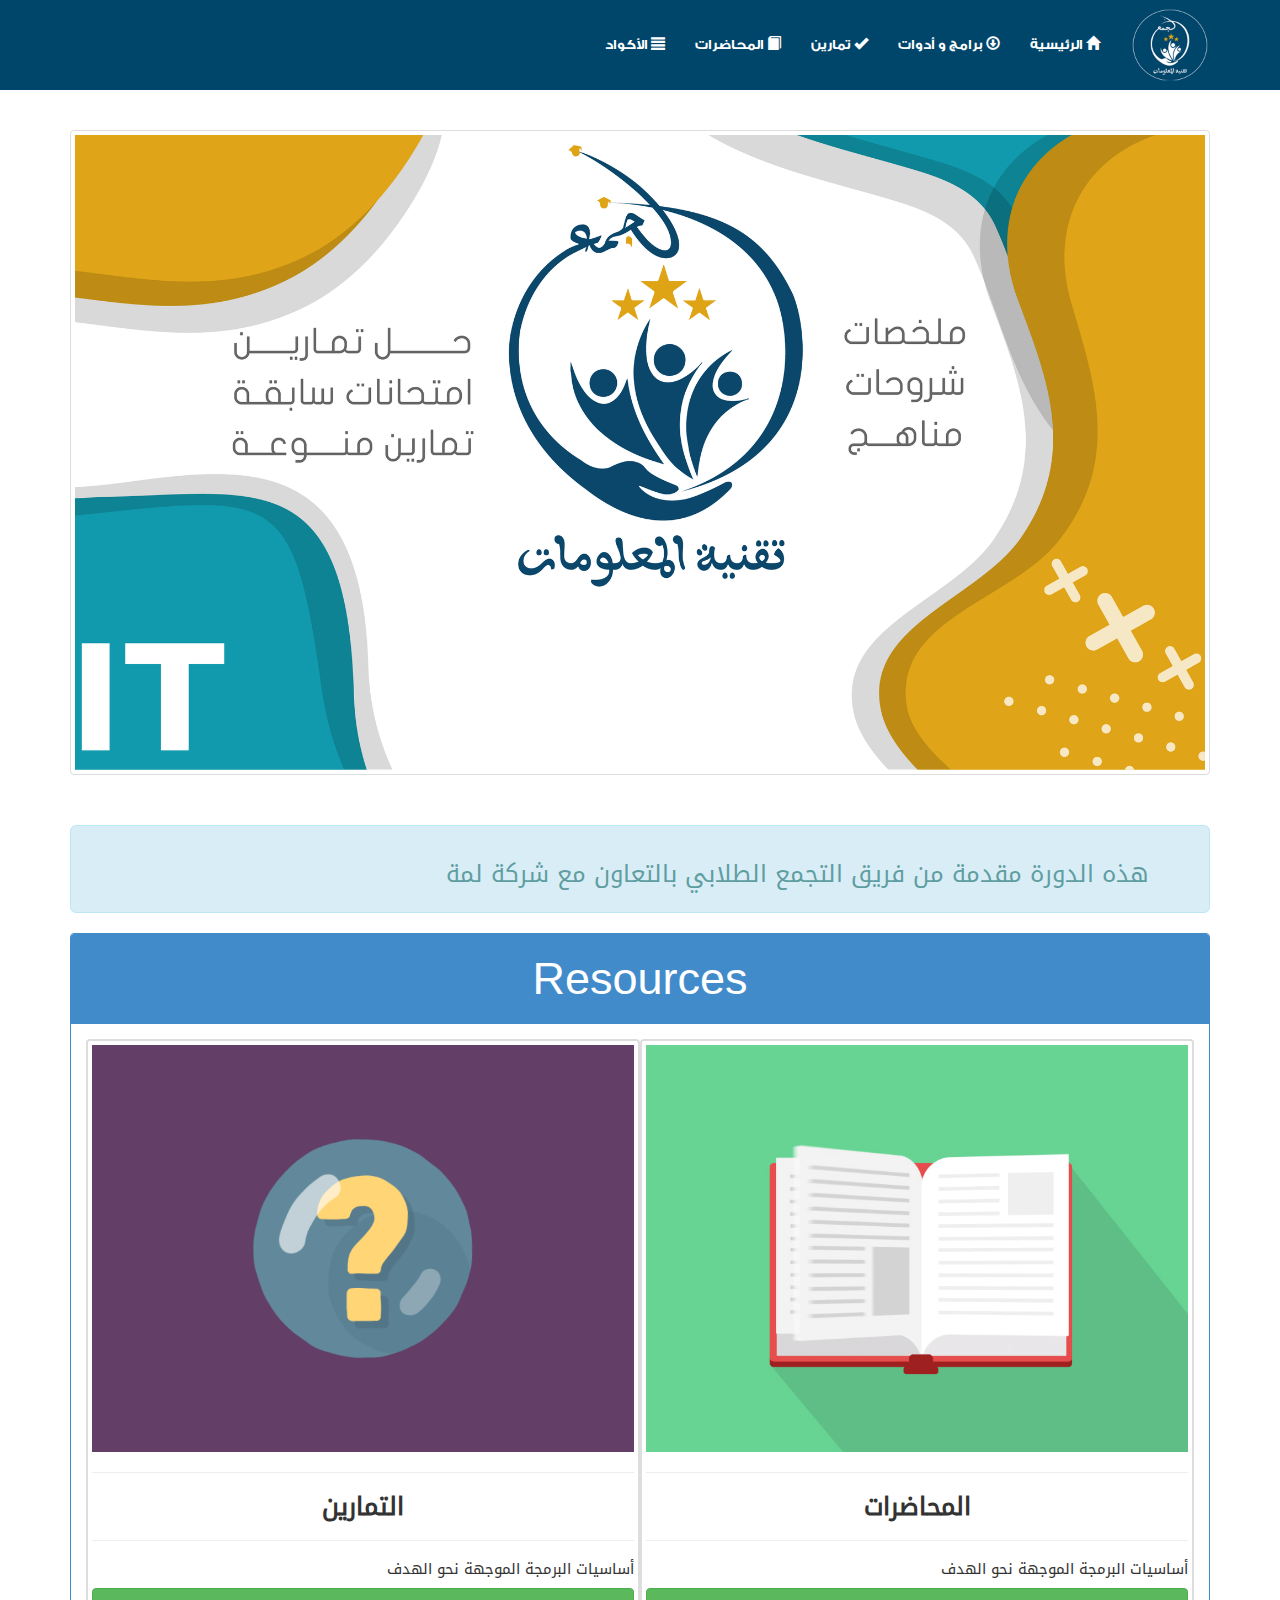
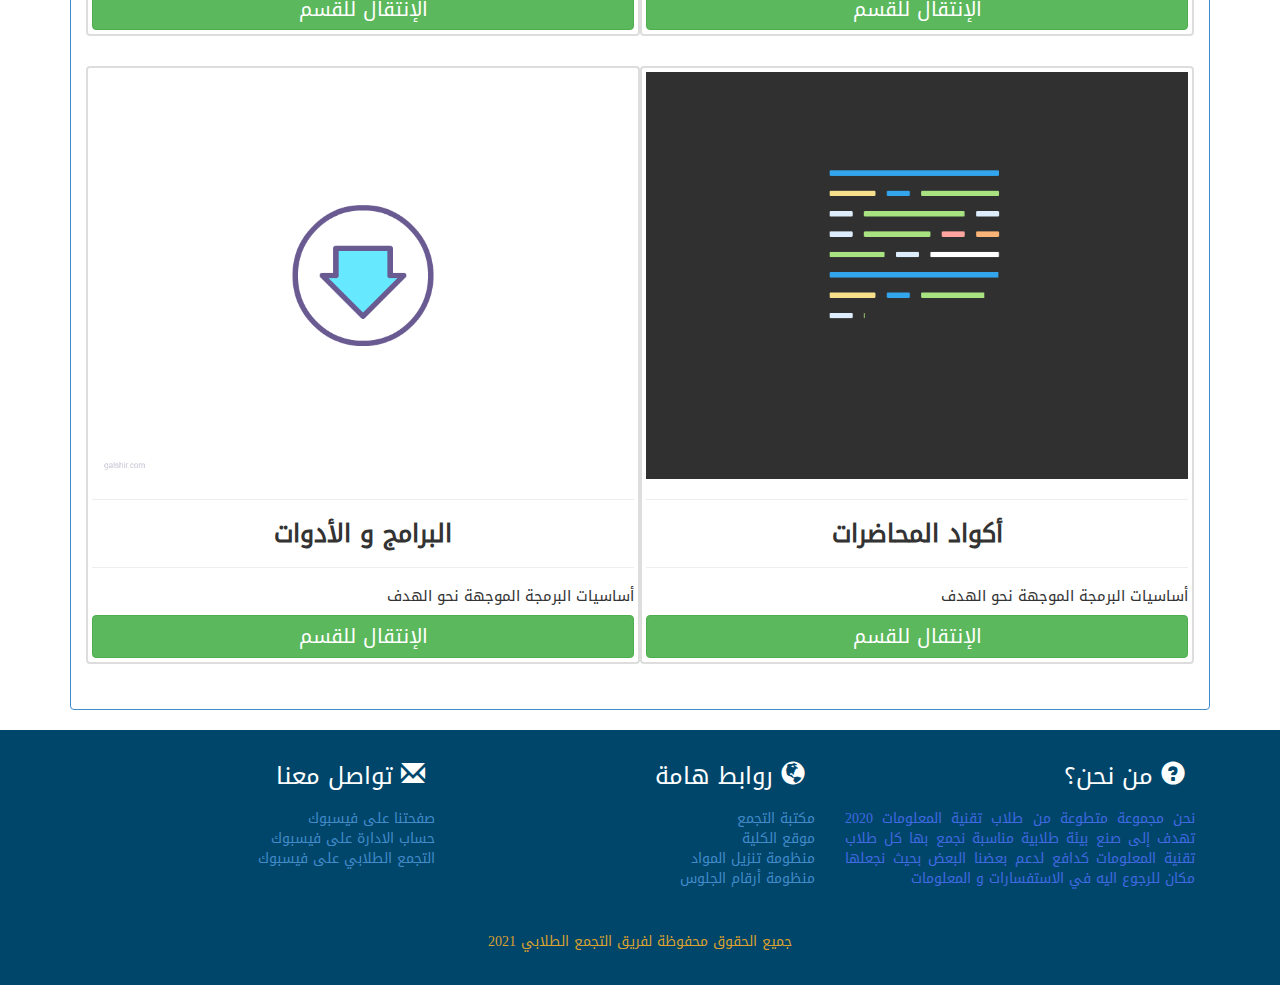
==== index.html @ ba97b431 "up" ====
<!doctype html>
<html >
  <head>
   
    
    <meta name="viewport" content="width=device-width, initial-scale=1">

    <link href="Contents/bootstrap.min.css" rel="stylesheet" />
    <link href="Contents/style.css" rel="stylesheet" />
    <link href="Contents/font.css" rel="stylesheet" />
    <link rel="icon" href="favicon.ico">

    <title>التجمع الطلابي</title>
  </head>


  <body>
    

    <nav class="navbar navbar-default navbar-fixed-top">
        <div class="container">
            <div class="navbar-header">

                <button class="navbar-toggle collapsed" data-toggle="collapse"
                        data-target="#navbar" style="margin-top:30px;">
                    <span class="icon-bar"></span>
                    <span class="icon-bar"></span>
                    <span class="icon-bar"></span>
                </button>
                <a href="~/Home/Index" class="navbar-brand">
                    <img src="images/gath_small.png" class="logo-size" />
                </a>
            </div>
            <div id="navbar" class="navbar-collapse collapse">
                <ul class="nav navbar-nav">
                    <li>
                        <a href="index.html">

                            <i class="glyphicon glyphicon-home"></i>
                            الرئيسية
                        </a>

                    </li>

                    <li>
                        <a href="OOPResuorce.html">

                            <i class="glyphicon glyphicon-download"></i>
                            برامج و أدوات
                        </a>

                    </li>

                    <li>
                        <a href="OOPQuiz.html">

                            <i class="	glyphicon glyphicon-ok"></i>
                            تمارين
                        </a>

                    </li>

                    
                    <li>
                        <a href="Slides.html">

                            <i class="	glyphicon glyphicon-book"></i>
                            المحاضرات
                        </a>

                    </li>

                    <li>
                        <a href="Codes.html">

                            <i class="	glyphicon glyphicon-align-justify"></i>
                            الأكواد
                        </a>

                    </li>

                </ul>
            </div>
        </div>
    </nav>

    <div class="container">

<img class="thumbnail img-responsive" src="images/banner1.png" style="margin-top: 30px;">


    <div class="jumbotron alert alert-info">
        <h3 style="color:cadetblue; font-family:myFont2;">هذه الدورة مقدمة من فريق التجمع الطلابي بالتعاون مع شركة لمة</h3>

        
    </div>


    <div class="panel panel-primary">
        <div class="panel-heading text-center">
            <h5 style="font-size:45px;">Resources</h5>
        </div>

    <div class="row panel-body">

        <div class="col-md-6 thumbnail" style="margin-bottom: 30px; min-height: 380px; border-width: 2px;  ">
            <img src="images/book.gif"   />
            <div class="divider " style=" font-size:20px; color:black;"><hr></div>
            <h5 style="font-size:25px; font-weight:bolder; text-align:center; font-family:myFont2">المحاضرات</h5>
            <div class="divider " style=" font-size:20px; color:black;"><hr></div>
            <h5 style="font-size: 15px; font-family: myFont2"> أساسيات البرمجة الموجهة نحو الهدف</h5>
            <a href="Slides.html" class="btn btn-success btn-block" style="font-size:20px;font-family: myFont2">الإنتقال للقسم</a>
        </div>



        <div class="col-md-6 thumbnail" style="margin-bottom: 30px; min-height: 380px; border-width: 2px;  ">
            <img src="images/3.gif"   />
            <div class="divider " style=" font-size:20px; color:black;"><hr></div>
            <h5 style="font-size:25px; font-weight:bolder; text-align:center; font-family:myFont2">التمارين</h5>
            <div class="divider " style=" font-size:20px; color:black;"><hr></div>
            <h5 style="font-size: 15px; font-family: myFont2"> أساسيات البرمجة الموجهة نحو الهدف</h5>
            <a href="OOPQuiz.html" class="btn btn-success btn-block" style="font-size:20px;font-family: myFont2">الإنتقال للقسم</a>
        </div>

        <div class="col-md-6 thumbnail" style="margin-bottom: 30px; min-height: 380px; border-width: 2px;  ">
            <img src="images/coding.gif" />
            <div class="divider " style=" font-size:20px; color:black;"><hr></div>
            <h5 style="font-size:25px; font-weight:bolder; text-align:center; font-family:myFont2">أكواد المحاضرات</h5>
            <div class="divider " style=" font-size:20px; color:black;"><hr></div>
            <h5 style="font-size: 15px; font-family: myFont2"> أساسيات البرمجة الموجهة نحو الهدف</h5>
            <a href="Codes.html" class="btn btn-success btn-block" style="font-size:20px;font-family: myFont2">الإنتقال للقسم</a>
        </div>

        <div class="col-md-6 thumbnail" style="margin-bottom: 30px; min-height: 380px; border-width: 2px;  ">
            <img src="images/download.gif" />
            <div class="divider " style=" font-size:20px; color:black;"><hr></div>
            <h5 style="font-size:25px; font-weight:bolder; text-align:center; font-family:myFont2">البرامج و الأدوات</h5>
            <div class="divider " style=" font-size:20px; color:black;"><hr></div>
            <h5 style="font-size: 15px; font-family: myFont2"> أساسيات البرمجة الموجهة نحو الهدف</h5>
            <a href="OOPResuorce.html" class="btn btn-success btn-block" style="font-size:20px;font-family: myFont2">الإنتقال للقسم</a>
        </div>

    </div>


</div>



</div>
    <!--Footer-->

    <footer class="myfooter">
        <div class="container">

            <div class="row">
                <div class="col-md-4">
                    <h3>
                        <i class="glyphicon glyphicon-question-sign"></i>
                        من نحن؟
                    </h3>
                    <p>
                        نحن مجموعة متطوعة من طلاب تقنية المعلومات 2020 تهدف إلى صنع بيئة طلابية مناسبة
                        نجمع بها كل طلاب تقنية المعلومات كدافع لدعم بعضنا البعض
                        بحيث نجعلها مكان للرجوع اليه في الاستفسارات و المعلومات
                    </p>
                </div>

                <div class="col-md-4">
                    <h3>
                        <i class="glyphicon glyphicon-globe"></i>
                        روابط هامة
                    </h3>
                    <li> <a href="https://drive.google.com/drive/folders/1uhbtz_mmplOR6kNIyrmd0qNIbvqPfjLD?usp=sharing">مكتبة التجمع</a></li>
                    <li> <a href="https://misuratau.edu.ly/IT/">موقع الكلية</a></li>
                    <li> <a href="http://its.misuratau.edu.ly/sms/">منظومة تنزيل المواد</a></li>
                    <li> <a href="http://its.misuratau.edu.ly/exam/">منظومة أرقام الجلوس</a></li>
                </div>

                <div class="col-md-4">
                    <h3>
                        <i class="glyphicon glyphicon-envelope"></i>
                        تواصل معنا
                    </h3>
                    <li> <a href="https://www.facebook.com/umit.2020/">صفحتنا على فيسبوك</a></li>
                    <li> <a href="https://www.facebook.com/umit.gath">حساب الادارة على فيسبوك</a></li>
                    <li> <a href="https://www.facebook.com/groups/umit.2020">التجمع الطلابي على فيسبوك</a></li>
                </div>



            </div>


        </div>
        <div class="subfooter">
            <p style="color: #daa12e; padding-top:20px;">جميع الحقوق محفوظة لفريق التجمع الطلابي 2021</p>

        </div>
    </footer>




    

    



    <script src="Scripts/jquery.js"></script>
    <script src="Scripts/bootstrap.min.js"></script>

    <script type="text/javascript">
        const btnScrollToTop = document.querySelector("#btnScrollToTop");

        btnScrollToTop.addEventListener("click", function (e) {

            $("html, body").animate({
                scrollTop: 0,


            }, "slow");


        });

    </script>


    <script>
        function toggleTheme() {
            // Obtains an array of all <link>
            // elements.
            // Select your element using indexing.
            var theme = document.getElementsByTagName('link')[3];

            // Change the value of href attribute
            // to change the css sheet.
            if (theme.getAttribute('href') == ('Contents/light.css') || ('Contents/light.css') ) {
                theme.setAttribute('href', 'Contents/dark.css');
            } else {
                theme.setAttribute('href', 'Contents/light.css');
            }
        }


        let darkMode = localStorage.getItem('darkMode');

        var theme = document.getElementsByTagName('link')[3];

        const darkModeToggle = document.querySelector('#dark');

        const enableDarkMode = () => {
            // 1. Add the class to the body
            theme.setAttribute('href', 'Contents/dark.css');
            // 2. Update darkMode in localStorage
            localStorage.setItem('darkMode', 'enabled');
        }

        const disableDarkMode = () => {
            // 1. Remove the class from the body
            theme.setAttribute('href', 'Contents/light.css');
            // 2. Update darkMode in localStorage
            localStorage.setItem('darkMode', null);
        }

        // If the user already visited and enabled darkMode
        // start things off with it on
        if (darkMode === 'enabled') {
            enableDarkMode();
        }

        // When someone clicks the button
        darkModeToggle.addEventListener('click', () => {
            // get their darkMode setting
            darkMode = localStorage.getItem('darkMode');

            // if it not current enabled, enable it
            if (darkMode !== 'enabled') {
                enableDarkMode();
                // if it has been enabled, turn it off
            } else {
                disableDarkMode();
            }
        });

    </script>
  </body>


</html>
---- Contents/style.css ----
﻿@font-face{

    font-family:myFont;
    src:url('font/GE_SS_Two_Bold.otf')

}

@font-face {
    font-family: myFont2;
    src: url('font/DroidKufi-Regular.ttf')
}

body {
    padding-top: 100px;
}

.navbar-default {
    background-color: #00466b;
    border-color: #e7e7e7;
}

    .navbar-default .navbar-nav > li > a {
        color: #fff;
        font-family:myFont;
    }

        .navbar-default .navbar-nav > li > a:hover {
            color: #daa12e;
            font-family: myFont;
        }

        .nav > li {
position:relative;
display:contents;
height:90px;
padding-top:50px;
        }


.navbar-default .navbar-nav > li > a {
    color: #fff;
    font-family: myFont;
    font-size: 20px;
    margin-top: 30px;
}

@media (min-width:768px) {

    .nav > li {
        position: relative;
        display: block;
        height: 90px;
        padding-top: 20px;
    }

    .navbar-default .navbar-nav > li > a {
        color: #fff;
        font-family: myFont;
        font-size: 14px;
        margin-top: 0px;
    }
}



    .myfooter {
        background-color: #00466b;
        padding: 10px;
        font-family: myFont2;
        text-align: justify;
    }

    .subfooter {
        color: #daa12e;
        text-align: center;
        padding: 3px;
        font-family: myFont2;
    }

    h3, .h3 {
        font-size: 24px;
        color: white;
    }

    ::marker {
        unicode-bidi: isolate;
        font-variant-numeric: tabular-nums;
        text-transform: none;
        text-indent: 0px !important;
        text-align: start !important;
        text-align-last: start !important;
        color: #00466b;
    }

    p {
        margin: 0 0 6px;
        color: royalblue;
    }


    .myfooter h3, ul, p {
        margin-bottom: 20px;
        font-family: myFont2;
        list-style-type: none;
    }

    .myfooter h3 {
        margin-right: 10px;
    }

    .logo-size {
        max-width: 80px;
        max-height: 80px;
        margin-top: -10px;
    }

    .container > .navbar-header, .container-fluid > .navbar-header, .container > .navbar-collapse, .container-fluid > .navbar-collapse {
        height: 90px;
    }




    .navbar-user {
        padding: 10px;
        padding-bottom: 0px;
        width: 350px;
    }


    @media (max-width: 767px) {
        .navbar-nav .open .dropdown-menu {
            position: static;
            float: none;
            width: auto;
            margin-top: 0;
            background-color: white;
            border: 0;
            box-shadow: none;
        }
        .thumbnail > img, .thumbnail a > img {
            display: block;
            max-width: 40%;
            height: auto;
            margin-right: auto;
            margin-left: auto;
        }
        .thumbnail2 > img, .thumbnail2 a > img {
            display: block;
            max-width: 100%;
            height: auto;
            margin-right: auto;
            margin-left: auto;
        }
    }

.thumbnail2 > img, .thumbnail2 a > img {
    display: block;
    max-width: 90%;
    height: auto;
    margin-right: auto;
    margin-left: auto;
}

    .h5 {
        color: cornflowerblue;
        font-family: myFont2;
        font-size: 20px;
    }

    .table > thead > tr > th, .table > tbody > tr > th, .table > tfoot > tr > th, .table > thead > tr > td, .table > tbody > tr > td, .table > tfoot > tr > td {
        font-size: 15px;
    }

    .col-centered {
        float: none;
        margin: 0 auto;
    }


    .i-am-centered {
        margin: auto;
        max-width: 300px;
    }

    #btnScrollToTop {
        position: fixed;
        right: 40px;
        bottom: 20px;
        width: 50px;
        height: 50px;
        border-radius: 50%;
        font-size: 18px;
        background: #00466b;
        box-shadow: 0 0 10px rgba(0,0,0,0.25);
        color: #ffffff;
        border: none;
        outline: none;
        cursor: pointer;
        z-index: 100;
    }

        #btnScrollToTop:active {
            background: #00499b;
        }

#dark {
    position: fixed;
    right: 40px;
    bottom: 80px;
    width: 50px;
    height: 50px;
    border-radius: 50%;
    font-size: 18px;
    background: #00466b;
    box-shadow: 0 0 10px rgba(0,0,0,0.25);
    color: #ffffff;
    border: none;
    outline: none;
    cursor: pointer;
    z-index: 100;
}

    #dark:active {
        background: #00499b;
    }


hr.rounded {
    border-top: 8px solid #00466b;
    border-radius: 5px;
    box-shadow: 0 0 20px rgba(0,0,0,0.3);
}


.teachers{

    font-family:myFont;
    font-size:20px;
}
---- Contents/font.css ----
@font-face {
    font-family: 'droid';
    src: url('font/DroidKufi-Regular.ttf');
}

@font-face {
    font-family: 'droid_naskh';
    src: url('font/DroidNaskh-Regular.ttf');
}

@font-face{
font-family:"GE_SS_Two_Bold";
src:url("font/GE_SS_Two_Bold.otf") format("truetype");
}
@font-face {
    font-family: 'GESSTOW_Light';
    src: url('font/GE_SS_Two_Light.eot');
    src: url('font/GE_SS_Two_Light.eot?#iefix') format('embedded-opentype'),
        url('font/GE_SS_Two_Light.woff') format('woff'),
         url('font/GE_SS_Two_Light.otf') format('truetype');
    font-weight: normal;
    font-style: normal;
}
@font-face {
    font-family: 'GESSTOW_Medium';
    src: url('font/GE_SS_Two_Medium.eot');
    src: url('font/GE_SS_Two_Medium.eot?#iefix') format('embedded-opentype'),
        url('font/GE_SS_Two_Medium.woff') format('woff'),
         url('font/GE_SS_Two_Medium.otf') format('truetype');
    font-weight: normal;
    font-style: normal;
}
@font-face {
    font-family: 'GESSTOW_Bold';
    src: url('font/GE_SS_Two_Bold.eot');
    src: url('font/GE_SS_Two_Bold.eot?#iefix') format('embedded-opentype'),
        url('font/GE_SS_Two_Bold.woff') format('woff'),
         url('font/GE_SS_Two_Bold.otf') format('truetype');
    font-weight: normal;
    font-style: normal;
}

@font-face {
    font-family: "MyTestMedium";
    src: url('font/TanseekModernProArabic1.eot');
    src: url('font/TanseekModernProArabic1.eot?#iefix') format('embedded-opentype'),
         url('font/TanseekModernProArabic2.woff') format('woff'),
         url('font/TanseekModernProArabic3.ttf') format('truetype');
    font-weight: normal;
    font-style: normal;

}

@font-face {
    font-family: "MyTestBold";
    src: url('font/TanseekModernProArabic-Bold1.eot');
    src: url('font/TanseekModernProArabic-Bold1.eot?#iefix') format('embedded-opentype'),
         url('font/TanseekModernProArabic-Bold2.woff') format('woff'),
         url('font/TanseekModernProArabic-Bold3.ttf') format('truetype');
    font-weight: normal;
    font-style: normal;
}
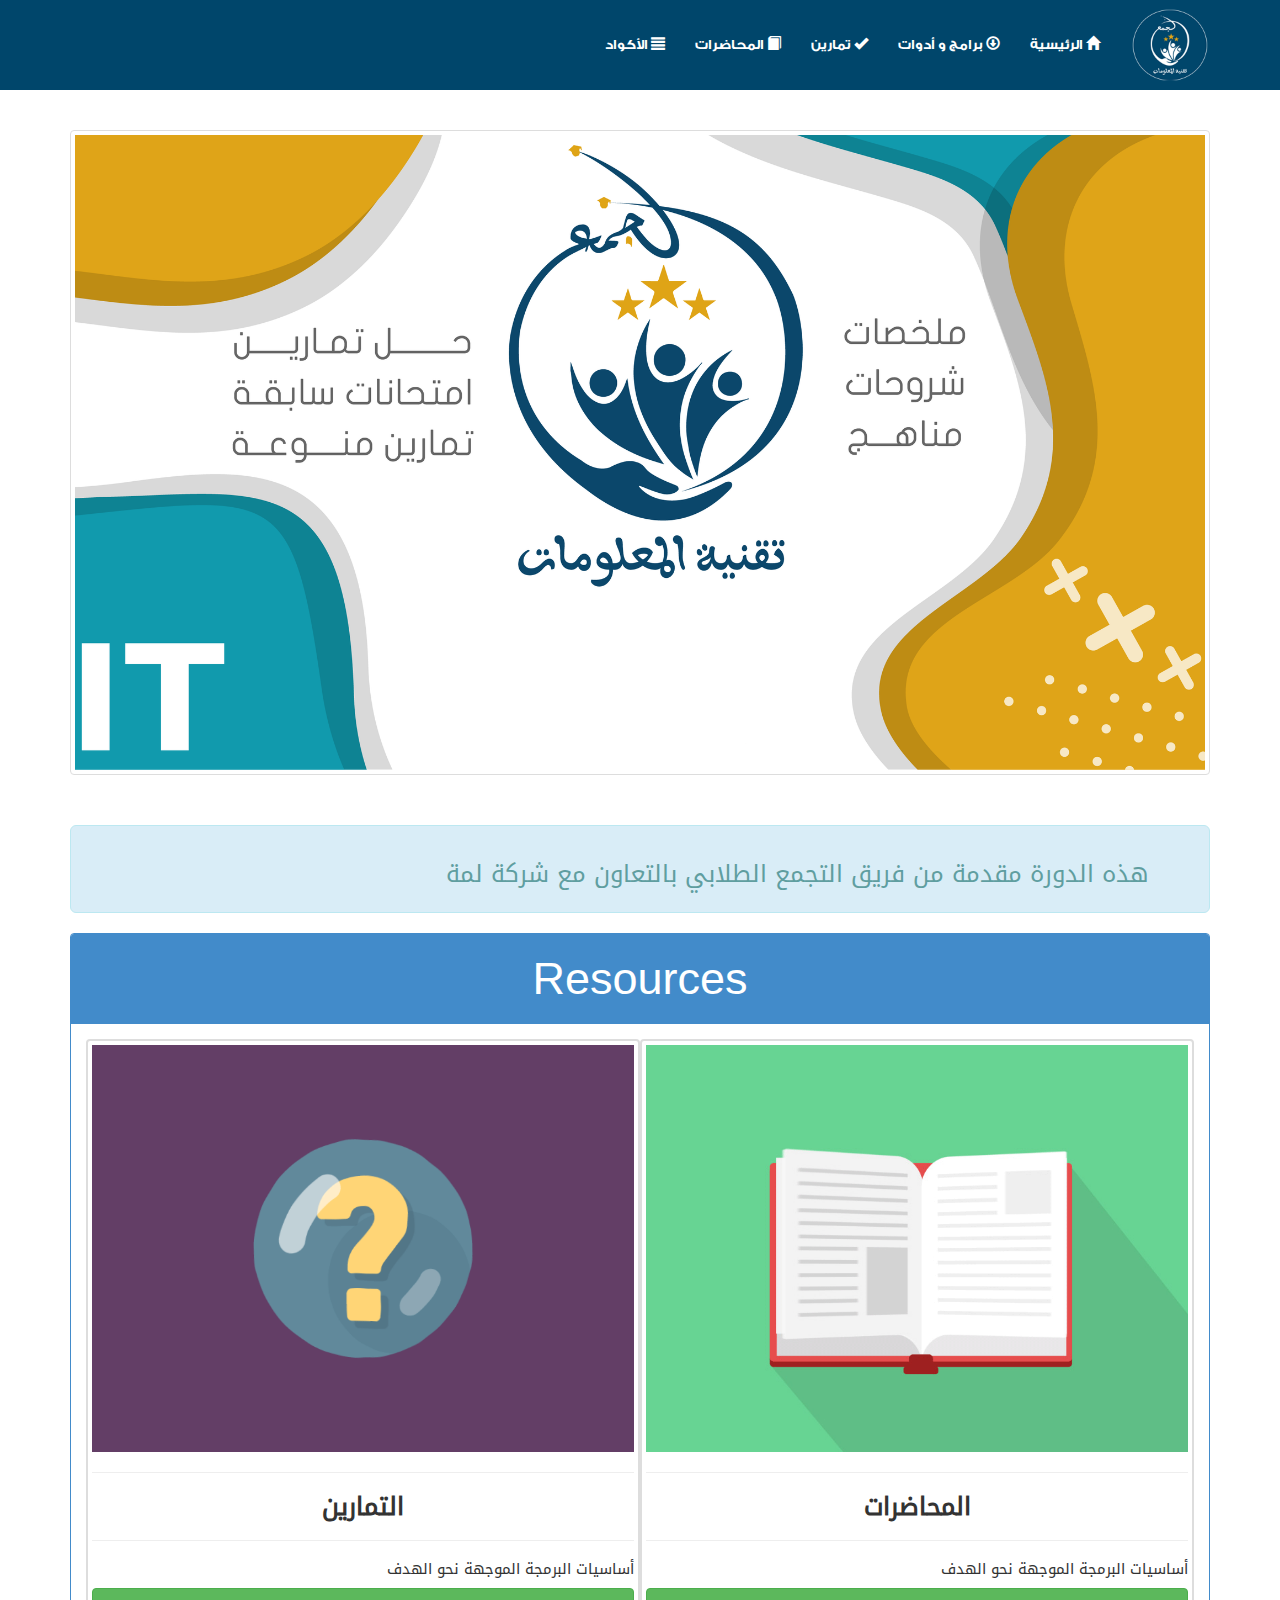
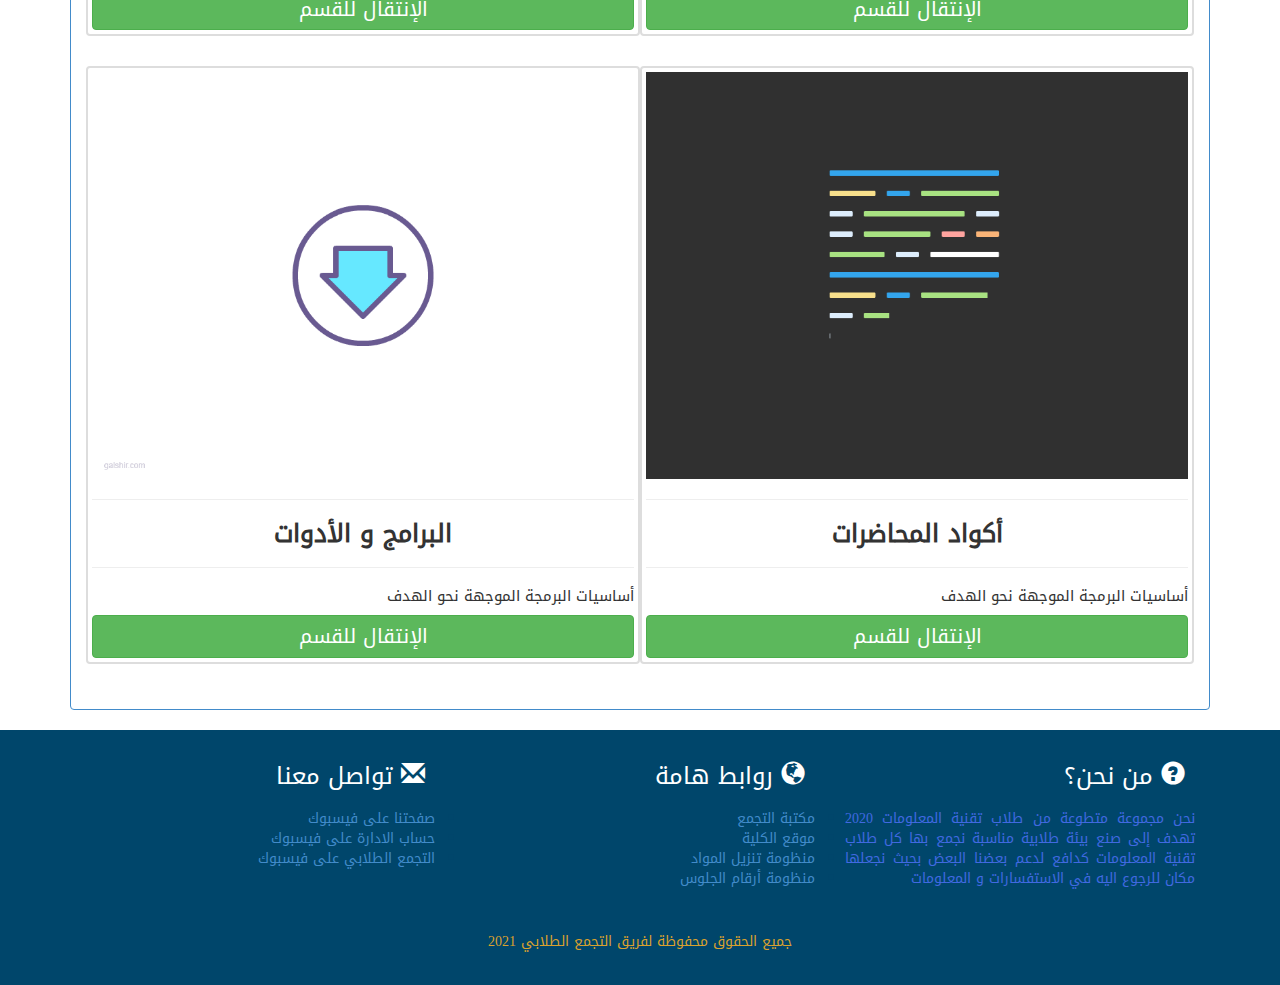
==== commit cb72715f: "Update index.html" ====
--- a/index.html
+++ b/index.html
@@ -104,7 +104,7 @@
     <div class="row panel-body">
 
         <div class="col-md-6 thumbnail" style="margin-bottom: 30px; min-height: 380px; border-width: 2px;  ">
-            <img src="images/book.gif"   />
+            <img src="images/book.gif"  style="max-width: 100%;" />
             <div class="divider " style=" font-size:20px; color:black;"><hr></div>
             <h5 style="font-size:25px; font-weight:bolder; text-align:center; font-family:myFont2">المحاضرات</h5>
             <div class="divider " style=" font-size:20px; color:black;"><hr></div>
--- a/Contents/style.css
+++ b/Contents/style.css
@@ -140,7 +140,7 @@
         }
         .thumbnail > img, .thumbnail a > img {
             display: block;
-            max-width: 40%;
+            max-width: 100%;
             height: auto;
             margin-right: auto;
             margin-left: auto;
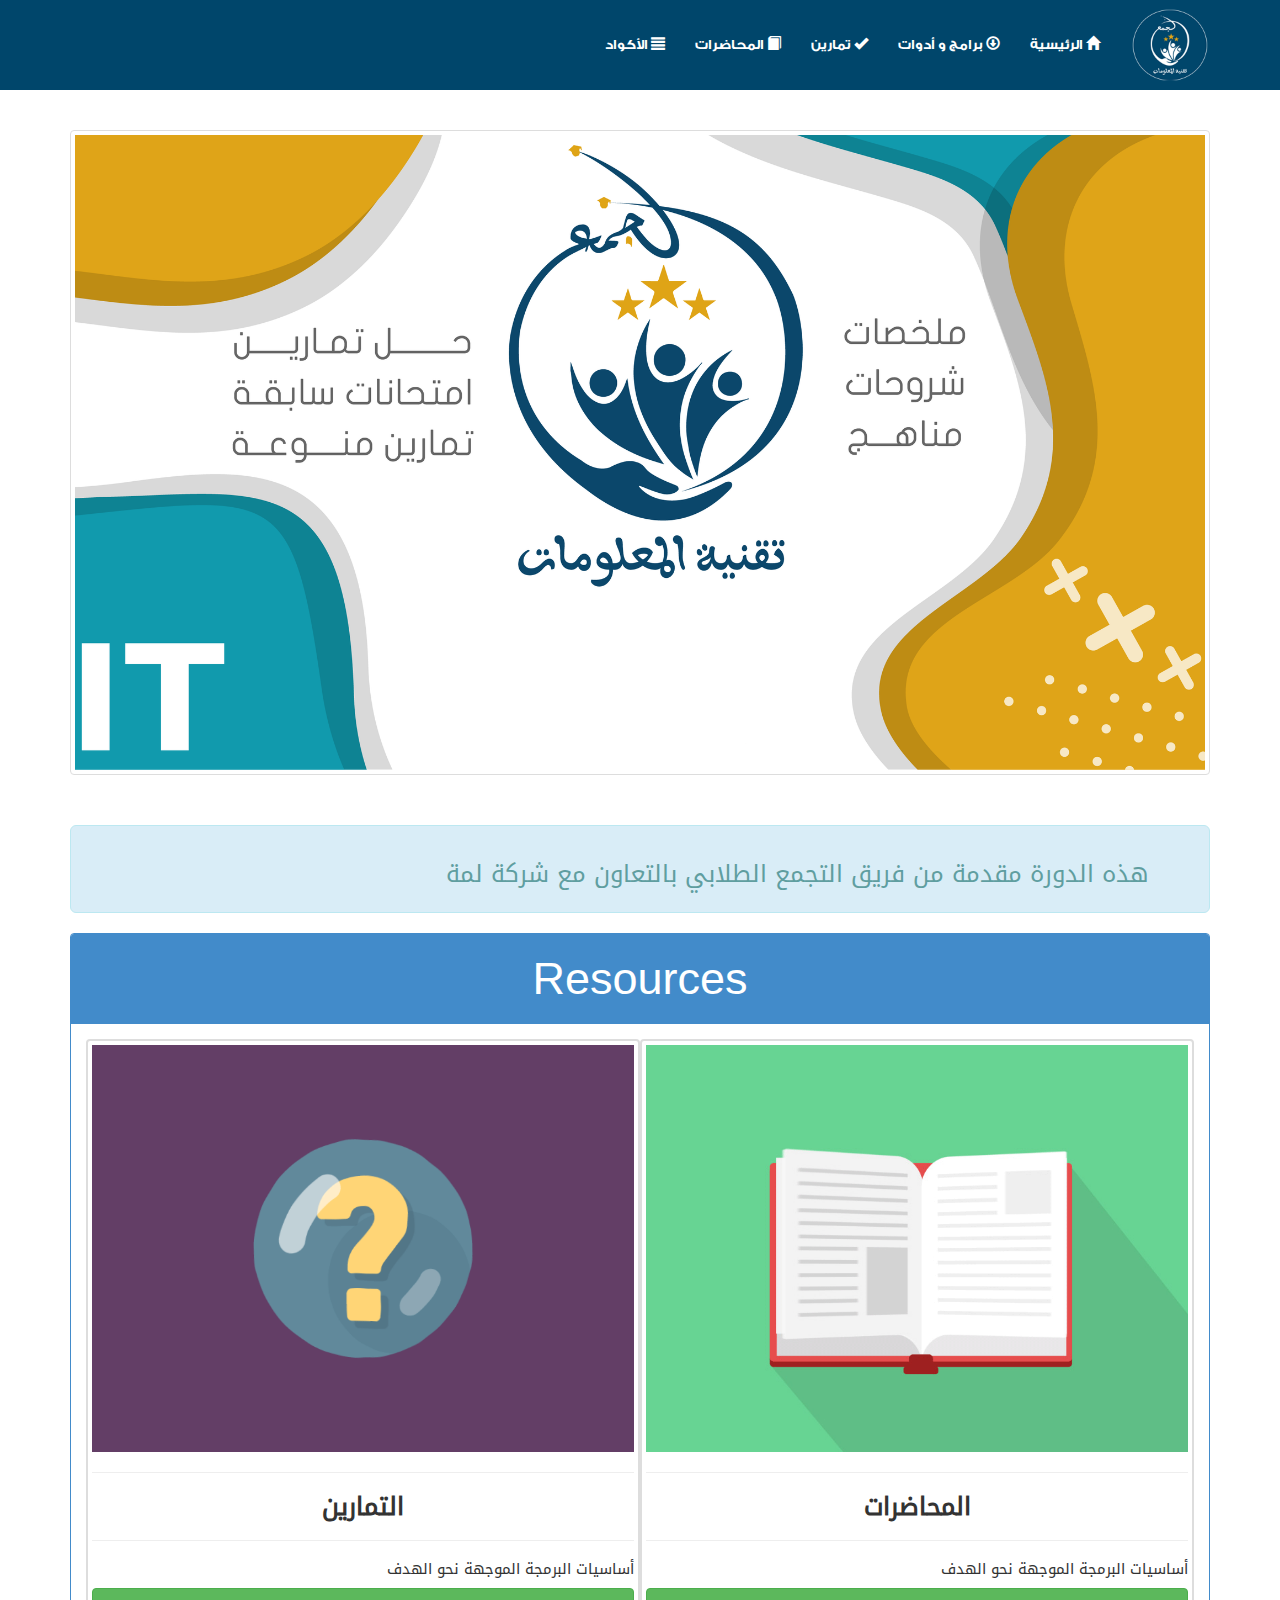
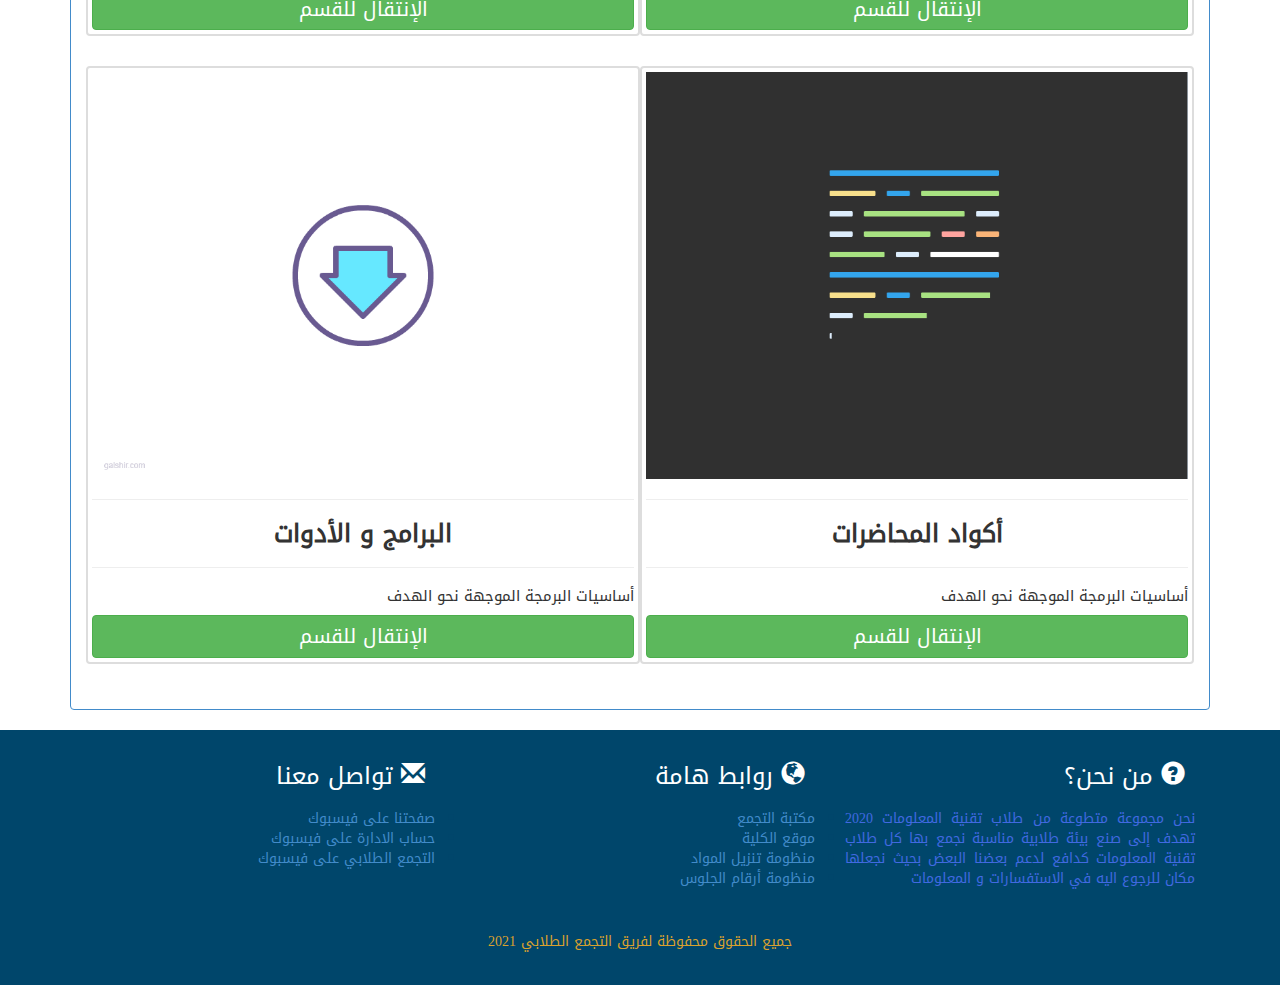
==== commit 50f7e54c: "Update index.html" ====
--- a/index.html
+++ b/index.html
@@ -115,7 +115,7 @@
 
 
         <div class="col-md-6 thumbnail" style="margin-bottom: 30px; min-height: 380px; border-width: 2px;  ">
-            <img src="images/3.gif"   />
+            <img src="images/3.gif"   style="max-width: 100%;"/>
             <div class="divider " style=" font-size:20px; color:black;"><hr></div>
             <h5 style="font-size:25px; font-weight:bolder; text-align:center; font-family:myFont2">التمارين</h5>
             <div class="divider " style=" font-size:20px; color:black;"><hr></div>
@@ -124,7 +124,7 @@
         </div>
 
         <div class="col-md-6 thumbnail" style="margin-bottom: 30px; min-height: 380px; border-width: 2px;  ">
-            <img src="images/coding.gif" />
+            <img src="images/coding.gif" style="max-width: 100%;"/>
             <div class="divider " style=" font-size:20px; color:black;"><hr></div>
             <h5 style="font-size:25px; font-weight:bolder; text-align:center; font-family:myFont2">أكواد المحاضرات</h5>
             <div class="divider " style=" font-size:20px; color:black;"><hr></div>
@@ -133,7 +133,7 @@
         </div>
 
         <div class="col-md-6 thumbnail" style="margin-bottom: 30px; min-height: 380px; border-width: 2px;  ">
-            <img src="images/download.gif" />
+            <img src="images/download.gif" style="max-width: 100%;"/>
             <div class="divider " style=" font-size:20px; color:black;"><hr></div>
             <h5 style="font-size:25px; font-weight:bolder; text-align:center; font-family:myFont2">البرامج و الأدوات</h5>
             <div class="divider " style=" font-size:20px; color:black;"><hr></div>
